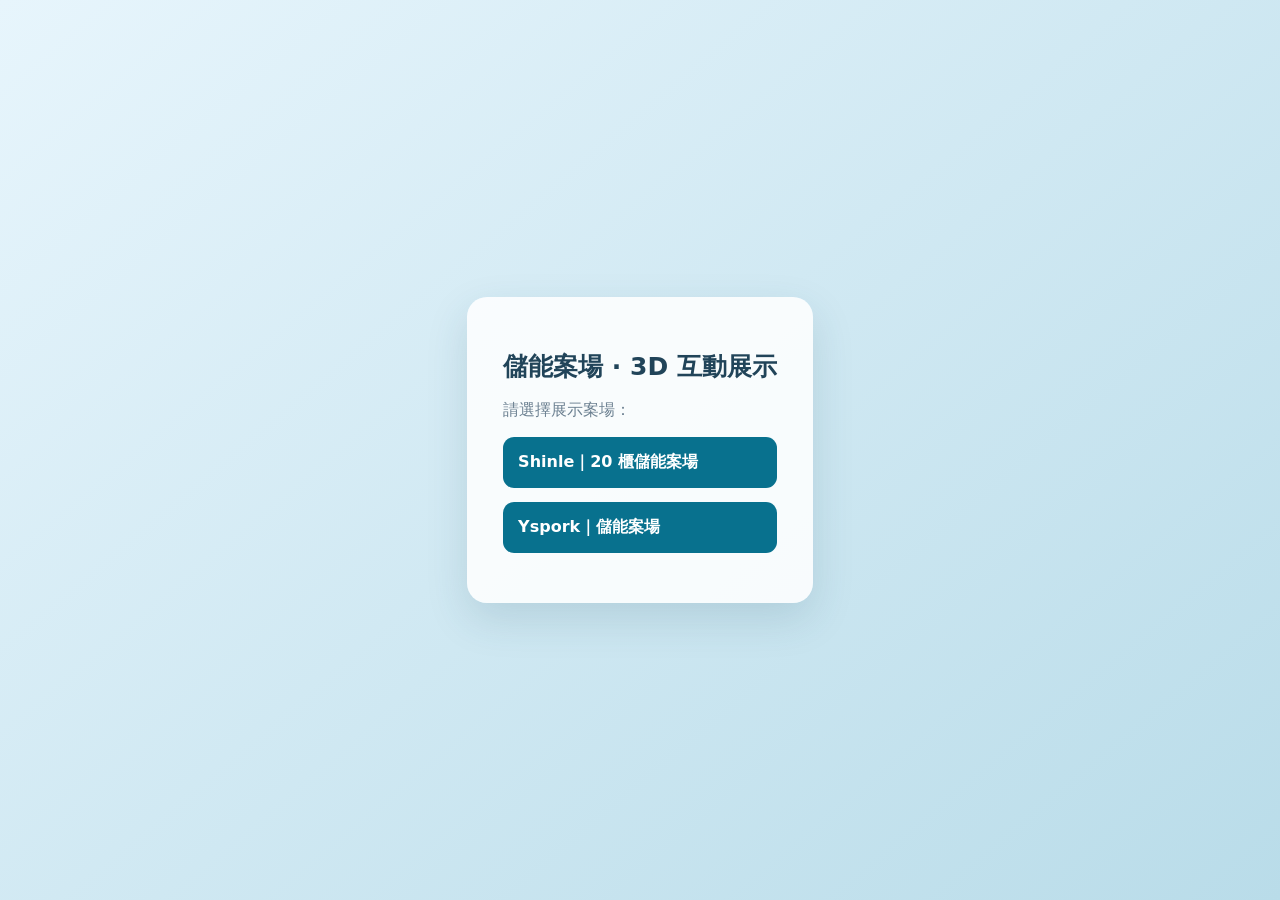
==== index.html @ a417f22b "Add GitHub Pages site entrypoint linking to Shinle and Yspork" ====
<!doctype html>
<html lang="zh-Hant"><head><meta charset="utf-8"><meta name="viewport" content="width=device-width,initial-scale=1"><title>3D 儲能案場展示</title><style>body{margin:0;min-height:100vh;display:grid;place-items:center;font-family:system-ui,'Microsoft JhengHei',sans-serif;background:linear-gradient(140deg,#e7f5fc,#b9dce9);color:#214459}.panel{padding:36px;background:#ffffffdd;border-radius:20px;box-shadow:0 16px 42px #1f506526;max-width:550px}h1{font-size:25px}a{display:block;margin:14px 0;padding:15px;background:#08718e;color:white;text-decoration:none;border-radius:11px;font-weight:700}a:hover{background:#09536b}p{color:#6c8091}</style></head><body><main class="panel"><h1>儲能案場 · 3D 互動展示</h1><p>請選擇展示案場：</p><a href="./shinle/">Shinle｜20 櫃儲能案場</a><a href="./yspork/">Yspork｜儲能案場</a></main></body></html>
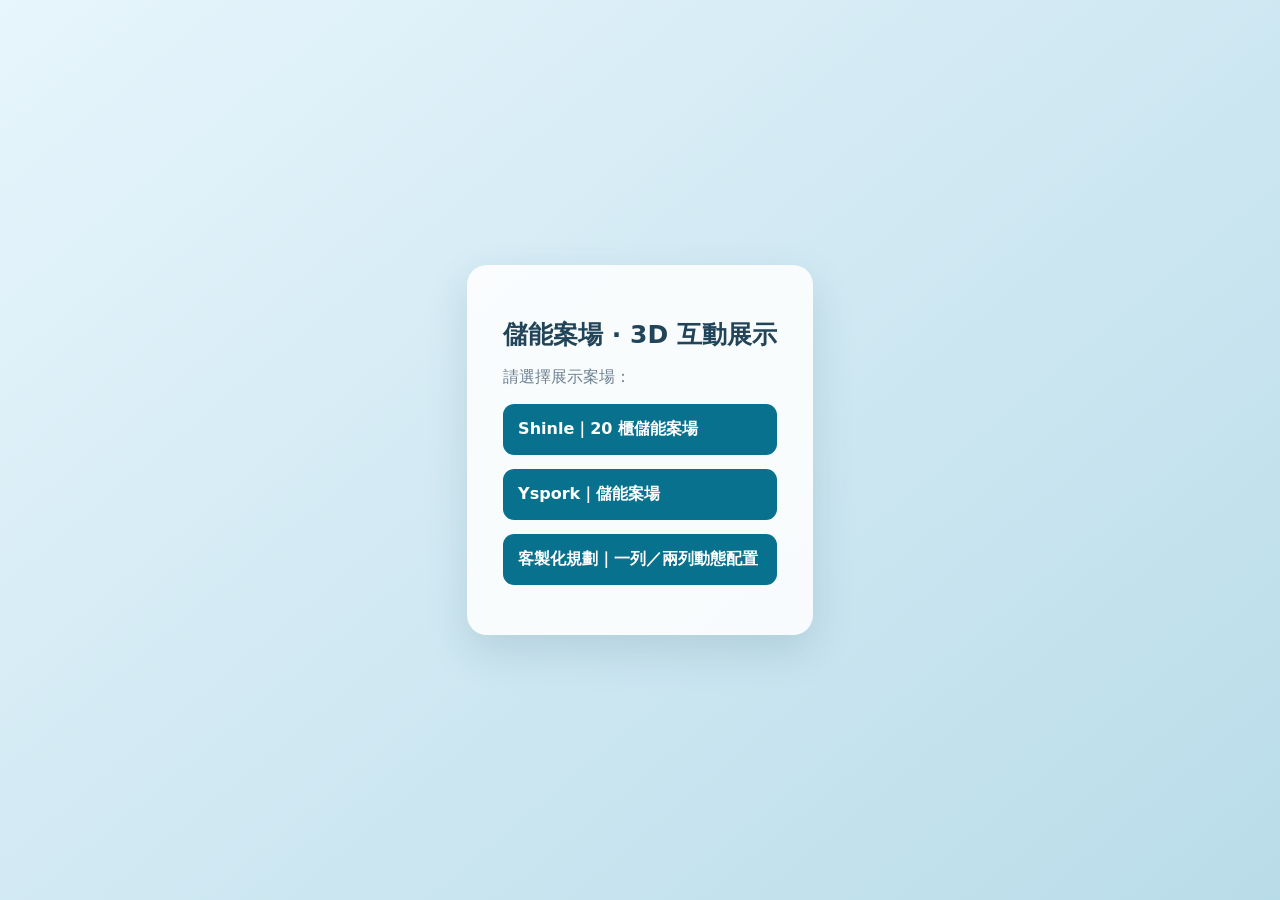
==== commit be70a046: "Add dynamic one or two row storage planner" ====
--- a/index.html
+++ b/index.html
@@ -1,2 +1,2 @@
 <!doctype html>
-<html lang="zh-Hant"><head><meta charset="utf-8"><meta name="viewport" content="width=device-width,initial-scale=1"><title>3D 儲能案場展示</title><style>body{margin:0;min-height:100vh;display:grid;place-items:center;font-family:system-ui,'Microsoft JhengHei',sans-serif;background:linear-gradient(140deg,#e7f5fc,#b9dce9);color:#214459}.panel{padding:36px;background:#ffffffdd;border-radius:20px;box-shadow:0 16px 42px #1f506526;max-width:550px}h1{font-size:25px}a{display:block;margin:14px 0;padding:15px;background:#08718e;color:white;text-decoration:none;border-radius:11px;font-weight:700}a:hover{background:#09536b}p{color:#6c8091}</style></head><body><main class="panel"><h1>儲能案場 · 3D 互動展示</h1><p>請選擇展示案場：</p><a href="./shinle/">Shinle｜20 櫃儲能案場</a><a href="./yspork/">Yspork｜儲能案場</a></main></body></html>+<html lang="zh-Hant"><head><meta charset="utf-8"><meta name="viewport" content="width=device-width,initial-scale=1"><title>3D 儲能案場展示</title><style>body{margin:0;min-height:100vh;display:grid;place-items:center;font-family:system-ui,'Microsoft JhengHei',sans-serif;background:linear-gradient(140deg,#e7f5fc,#b9dce9);color:#214459}.panel{padding:36px;background:#ffffffdd;border-radius:20px;box-shadow:0 16px 42px #1f506526;max-width:550px}h1{font-size:25px}a{display:block;margin:14px 0;padding:15px;background:#08718e;color:white;text-decoration:none;border-radius:11px;font-weight:700}a:hover{background:#09536b}p{color:#6c8091}</style></head><body><main class="panel"><h1>儲能案場 · 3D 互動展示</h1><p>請選擇展示案場：</p><a href="./shinle/">Shinle｜20 櫃儲能案場</a><a href="./yspork/">Yspork｜儲能案場</a><a href="./planner/">客製化規劃｜一列／兩列動態配置</a></main></body></html>
